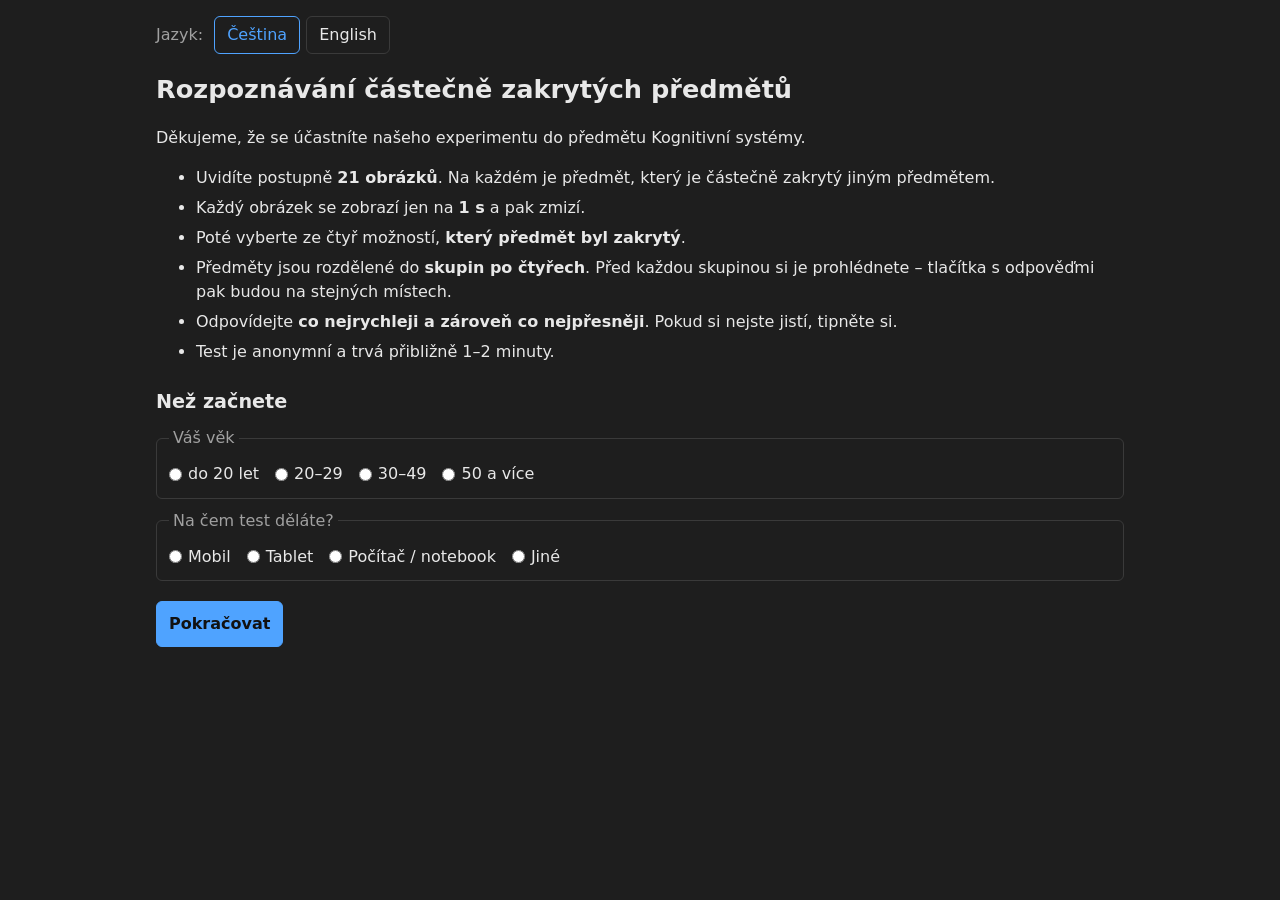
==== docs/index.html @ 92df6a8b "added stuff for git pages deploy hopefully" ====
<!DOCTYPE html>
<!-- Static (GitHub Pages) version of the experiment. Data: data.json (built by webpage/build_static.py),
     logic: app.js, deployment settings: config.js. -->
<html lang="cs" data-theme="dark">
<head>
  <meta charset="UTF-8">
  <meta name="viewport" content="width=device-width, initial-scale=1">
  <title>Rozpoznávání částečně zakrytých předmětů</title>
  <link rel="stylesheet" href="style.css?v=20261123T192002">
  <script src="config.js?v=20261123T192002"></script>
  <script src="app.js?v=20261123T192002" defer></script>
</head>
<body class="view-desktop colors-gray">
  <nav id="test-panel" style="display: none"></nav>
  <main id="app">
    <noscript>This experiment needs JavaScript. / Experiment vyžaduje JavaScript.</noscript>
  </main>
</body>
</html>
---- docs/style.css ----
/* Colours – change these to restyle the whole page */
:root {
  --bg: #1e1e1e;
  --panel: #2a2a2a;
  --border: #3a3a3a;
  --text: #e8e8e8;
  --muted: #a0a0a0;
  --accent: #4fa3ff;
  --error: #ff6b6b;
  --ok: #4caf50;
}

/* Alternative themes (switchable in test mode) */
[data-theme="light"] {
  --bg: #f4f4f4;
  --panel: #ffffff;
  --border: #cfcfcf;
  --text: #1e1e1e;
  --muted: #666666;
  --accent: #1f6fd1;
}

[data-theme="contrast"] {
  --bg: #000000;
  --panel: #000000;
  --border: #ffffff;
  --text: #ffffff;
  --muted: #ffff00;
  --accent: #ffff00;
}

* { box-sizing: border-box; }

body {
  margin: 0;
  background: var(--bg);
  color: var(--text);
  font-family: system-ui, -apple-system, "Segoe UI", Roboto, sans-serif;
  line-height: 1.5;
}

main {
  max-width: 1000px;
  margin: 0 auto;
  padding: 16px;
}

h1 { font-size: 1.6rem; margin-top: 0; }

label { display: block; margin-top: 12px; color: var(--muted); }

input, select, button {
  font: inherit;
  color: var(--text);
  background: var(--panel);
  border: 1px solid var(--border);
  border-radius: 6px;
  padding: 10px 12px;
}

input { width: 100%; max-width: 320px; }

button { cursor: pointer; }
button:hover { border-color: var(--accent); }

button.primary, a.button {
  display: block;
  margin-top: 20px;
  background: var(--accent);
  border-color: var(--accent);
  color: #111;
  font-weight: 600;
}

.error { color: var(--error); }

/* Intro / end */
.instructions li { margin-bottom: 6px; }
.muted { color: var(--muted); }

/* Trial screen */
.progress { margin: 0; color: var(--muted); }

#image-frame {
  margin-top: 12px;
  overflow: hidden;         /* crops the image when zoomed */
  background: #000;
  border: 1px solid var(--border);
  border-radius: 6px;
}

#stimulus {
  display: block;
  width: 100%;
  max-height: 65vh;
  object-fit: contain;
  transform: scale(var(--zoom, 1));  /* zoom into the centre */
}

.question { margin: 16px 0 8px; }

/* Answer buttons and training cards share this grid: always 2 x 2 (desktop and phone),
   so every object keeps its spot from the training page through its whole block. */
.answers {
  display: grid;
  grid-template-columns: repeat(2, 1fr);
  gap: 10px;
}

.answers button { padding: 14px; font-size: 1.05rem; }
.answers-image button { padding: 6px; }   /* text fallbacks stretch to the tile height */
.answers img {
  display: block;
  width: 100%;
  aspect-ratio: 4 / 3;
  max-height: 28vh;
  object-fit: cover;          /* crop the empty table around the object */
  border-radius: 4px;
}

.answers button.correct { border-color: var(--ok); background: var(--ok); color: #111; }
.answers button.wrong { border-color: var(--error); background: var(--error); color: #111; }

.training-card {
  margin: 0;
  padding: 6px;
  background: var(--panel);
  border: 1px solid var(--border);
  border-radius: 6px;
}
.training-card figcaption { padding: 6px 4px 0; font-size: 1.1rem; font-weight: 600; text-align: center; }

/* Language choice on the intro screen */
.language-choice { margin-bottom: 16px; color: var(--muted); }
.lang-button {
  display: inline-block;
  margin-left: 6px;
  padding: 6px 12px;
  border: 1px solid var(--border);
  border-radius: 6px;
  color: var(--text);
  text-decoration: none;
}
.lang-button.on { border-color: var(--accent); color: var(--accent); }

/* Phone view (test mode): emulate a narrow screen */
.view-phone main {
  max-width: 390px;
  margin-top: 12px;
  border: 1px dashed var(--muted);
}

/* Test mode panel */
#test-panel {
  display: flex;
  flex-wrap: wrap;
  gap: 4px 8px;
  padding: 6px 12px;
  font-size: 0.85rem;
  background: #5a1f1f;
  color: #fff;
}
#test-panel a { color: #ffd2d2; }
#test-panel a.on { color: #fff; font-weight: 700; text-decoration: none; }
#test-panel .info { margin-left: auto; opacity: 0.8; }

a.button { width: fit-content; padding: 10px 12px; border-radius: 6px; text-decoration: none; }


/* Test panel inputs */
#test-panel form { display: inline-flex; gap: 6px; align-items: center; }
#test-panel label { display: inline; margin: 0; color: inherit; }
#test-panel input { width: 5.5em; padding: 1px 4px; max-width: none; }
#test-panel button { padding: 1px 8px; }

/* Grayscale images (test panel: images gray) – stimulus, training and answer images */
.colors-gray img { filter: grayscale(1); }

/* Training screen: which answer type this block uses */
.answer-mode-note { color: var(--accent); }

/* Intro: age group and device (radio buttons) */
.about h2 { font-size: 1.2rem; margin: 24px 0 4px; }
.about fieldset { margin: 10px 0; padding: 6px 12px 10px; border: 1px solid var(--border); border-radius: 6px; }
.about legend { padding: 0 4px; color: var(--muted); }
.about .choice {
  display: inline-flex;
  align-items: center;
  gap: 6px;
  margin: 6px 16px 0 0;
  color: var(--text);
  cursor: pointer;
}
.about .choice input { width: auto; margin: 0; accent-color: var(--accent); }
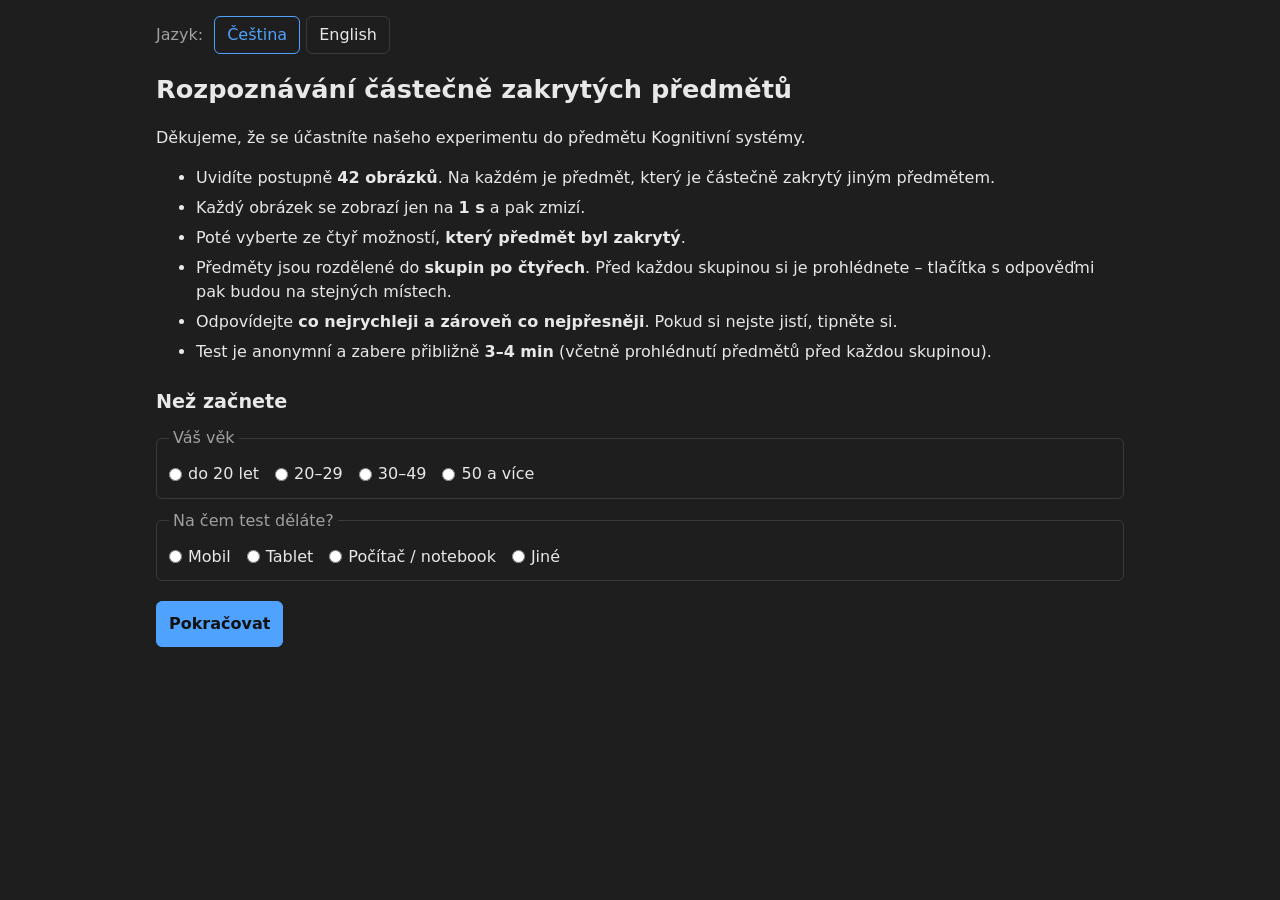
==== commit 279ddb6d: "increased dataset" ====
--- a/docs/index.html
+++ b/docs/index.html
@@ -6,9 +6,9 @@
   <meta charset="UTF-8">
   <meta name="viewport" content="width=device-width, initial-scale=1">
   <title>Rozpoznávání částečně zakrytých předmětů</title>
-  <link rel="stylesheet" href="style.css?v=20261123T192002">
-  <script src="config.js?v=20261123T192002"></script>
-  <script src="app.js?v=20261123T192002" defer></script>
+  <link rel="stylesheet" href="style.css?v=20261124T202615">
+  <script src="config.js?v=20261124T202615"></script>
+  <script src="app.js?v=20261124T202615" defer></script>
 </head>
 <body class="view-desktop colors-gray">
   <nav id="test-panel" style="display: none"></nav>
